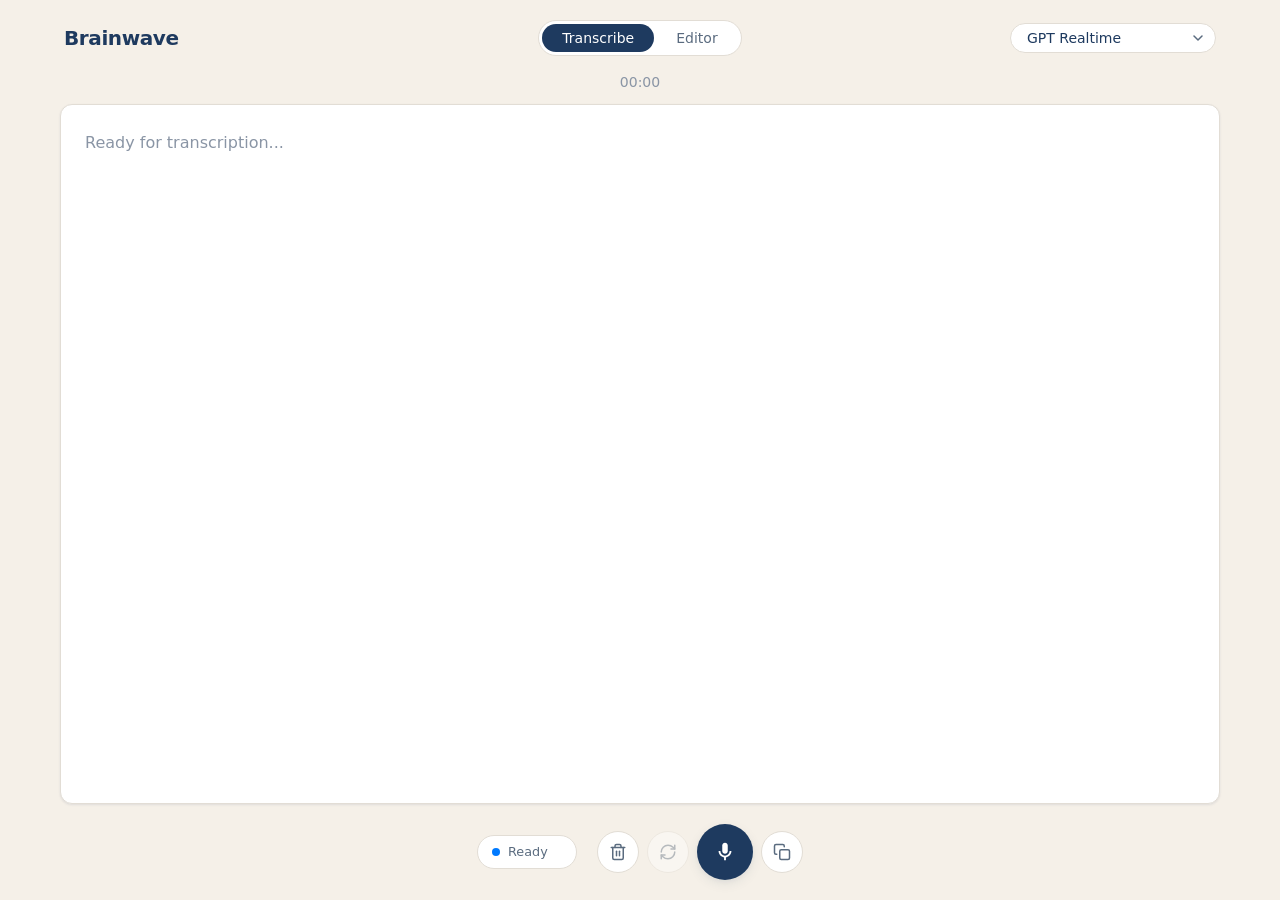
==== public/index.html @ f824a7fc "brainwave: add gpt-realtime-whisper, drop legacy WebSocket entrypoint After PR #2 introduced api/ind" ====
<!DOCTYPE html>
<html lang="en">
<head>
    <title>Brainwave</title>
    <meta charset="UTF-8">
    <meta name="viewport" content="width=device-width, initial-scale=1.0">
    <link rel="stylesheet" type="text/css" href="style.css">
</head>
<body>
    <div class="app">
        <!-- Top Bar -->
        <header class="top-bar">
            <div class="top-bar-left">
                <span class="logo">Brainwave</span>
            </div>
            <div class="top-bar-center">
                <div class="mode-toggle">
                    <button id="modeTranscribe" class="mode-btn active">Transcribe</button>
                    <button id="modeEditor" class="mode-btn">Editor</button>
                </div>
            </div>
            <div class="top-bar-right">
                <div class="model-selector">
                    <select id="modelSelect">
                        <option value="gpt-realtime" selected>GPT Realtime</option>
                        <option value="gpt-realtime-mini">GPT Realtime Mini</option>
                        <option value="gpt-realtime-whisper">GPT Realtime Whisper</option>
                    </select>
                </div>
            </div>
        </header>

        <!-- Timer (hidden by default, shown during recording) -->
        <div id="timer" class="timer">00:00</div>

        <!-- Main Content -->
        <main class="main-content">
            <!-- Transcribe Mode -->
            <div id="transcribeView" class="content-card view-active">
                <textarea id="transcript" class="transcript-area" placeholder="Ready for transcription..."></textarea>
            </div>

            <!-- Editor Mode -->
            <div id="editorView" class="content-card view-hidden">
                <div class="editor-toolbar">
                    <div class="toolbar-left">
                        <!-- Text Formatting -->
                        <button class="toolbar-btn" id="toolbarBold" title="Bold (**text**)">
                            <svg width="16" height="16" viewBox="0 0 24 24" fill="none" stroke="currentColor" stroke-width="2.5" stroke-linecap="round" stroke-linejoin="round">
                                <path d="M6 4h8a4 4 0 0 1 4 4 4 4 0 0 1-4 4H6z"></path>
                                <path d="M6 12h9a4 4 0 0 1 4 4 4 4 0 0 1-4 4H6z"></path>
                            </svg>
                        </button>
                        <button class="toolbar-btn" id="toolbarItalic" title="Italic (*text*)">
                            <svg width="16" height="16" viewBox="0 0 24 24" fill="none" stroke="currentColor" stroke-width="2.5" stroke-linecap="round" stroke-linejoin="round">
                                <line x1="19" y1="4" x2="10" y2="4"></line>
                                <line x1="14" y1="20" x2="5" y2="20"></line>
                                <line x1="15" y1="4" x2="9" y2="20"></line>
                            </svg>
                        </button>
                        <button class="toolbar-btn" id="toolbarStrikethrough" title="Strikethrough (~~text~~)">
                            <svg width="16" height="16" viewBox="0 0 24 24" fill="none" stroke="currentColor" stroke-width="2.5" stroke-linecap="round" stroke-linejoin="round">
                                <line x1="4" y1="12" x2="20" y2="12"></line>
                                <path d="M17.5 7.5C17 5.5 15 4 12 4c-3 0-5.5 1.5-5.5 4 0 1.5 1 2.5 2 3.5"></path>
                                <path d="M8.5 16.5C9 18.5 11 20 14 20c3 0 4.5-2 4.5-4 0-1.5-1-2.5-2-3.5"></path>
                            </svg>
                        </button>
                        <div class="toolbar-divider"></div>
                        <!-- Structure -->
                        <button class="toolbar-btn" id="toolbarH1" title="Heading 1 (# )">
                            <svg width="16" height="16" viewBox="0 0 24 24" fill="none" stroke="currentColor" stroke-width="2.5" stroke-linecap="round" stroke-linejoin="round">
                                <path d="M4 4v16"></path>
                                <path d="M14 4v16"></path>
                                <path d="M4 12h10"></path>
                                <path d="M18 8v12"></path>
                                <path d="M17 8h2"></path>
                            </svg>
                        </button>
                        <button class="toolbar-btn" id="toolbarH2" title="Heading 2 (## )">
                            <svg width="16" height="16" viewBox="0 0 24 24" fill="none" stroke="currentColor" stroke-width="2.5" stroke-linecap="round" stroke-linejoin="round">
                                <path d="M4 4v16"></path>
                                <path d="M14 4v16"></path>
                                <path d="M4 12h10"></path>
                                <path d="M17 12a2 2 0 1 1 4 0c0 1-1 2-4 4h4"></path>
                            </svg>
                        </button>
                        <button class="toolbar-btn" id="toolbarH3" title="Heading 3 (### )">
                            <svg width="16" height="16" viewBox="0 0 24 24" fill="none" stroke="currentColor" stroke-width="2.5" stroke-linecap="round" stroke-linejoin="round">
                                <path d="M4 4v16"></path>
                                <path d="M14 4v16"></path>
                                <path d="M4 12h10"></path>
                                <path d="M17 10a1.5 1.5 0 0 1 3 0c0 .8-.7 1.5-1.5 1.5"></path>
                                <path d="M18.5 13.5a1.5 1.5 0 0 1 0 3 1.5 1.5 0 0 1-1.5-1.5"></path>
                            </svg>
                        </button>
                        <button class="toolbar-btn" id="toolbarBlockquote" title="Blockquote (> )">
                            <svg width="16" height="16" viewBox="0 0 24 24" fill="none" stroke="currentColor" stroke-width="2.5" stroke-linecap="round" stroke-linejoin="round">
                                <path d="M3 6h18"></path>
                                <path d="M3 12h18"></path>
                                <path d="M3 18h18"></path>
                                <path d="M7 6v12" stroke-width="3"></path>
                            </svg>
                        </button>
                        <button class="toolbar-btn" id="toolbarUL" title="Unordered List (- )">
                            <svg width="16" height="16" viewBox="0 0 24 24" fill="none" stroke="currentColor" stroke-width="2.5" stroke-linecap="round" stroke-linejoin="round">
                                <line x1="8" y1="6" x2="21" y2="6"></line>
                                <line x1="8" y1="12" x2="21" y2="12"></line>
                                <line x1="8" y1="18" x2="21" y2="18"></line>
                                <line x1="3" y1="6" x2="3.01" y2="6"></line>
                                <line x1="3" y1="12" x2="3.01" y2="12"></line>
                                <line x1="3" y1="18" x2="3.01" y2="18"></line>
                            </svg>
                        </button>
                        <button class="toolbar-btn" id="toolbarOL" title="Ordered List (1. )">
                            <svg width="16" height="16" viewBox="0 0 24 24" fill="none" stroke="currentColor" stroke-width="2.5" stroke-linecap="round" stroke-linejoin="round">
                                <line x1="10" y1="6" x2="21" y2="6"></line>
                                <line x1="10" y1="12" x2="21" y2="12"></line>
                                <line x1="10" y1="18" x2="21" y2="18"></line>
                                <path d="M4 7V3l-1 1"></path>
                                <path d="M3 17.5a1.5 1.5 0 1 1 3 0c0 1.5-3 2-3 3.5h3"></path>
                                <path d="M3 10.5a1.5 1.5 0 1 1 3 0 1.5 1.5 0 0 1-3 0"></path>
                            </svg>
                        </button>
                        <button class="toolbar-btn" id="toolbarHR" title="Horizontal Rule (---)">
                            <svg width="16" height="16" viewBox="0 0 24 24" fill="none" stroke="currentColor" stroke-width="2.5" stroke-linecap="round" stroke-linejoin="round">
                                <line x1="2" y1="12" x2="22" y2="12"></line>
                            </svg>
                        </button>
                        <div class="toolbar-divider"></div>
                        <!-- Code -->
                        <button class="toolbar-btn" id="toolbarCode" title="Inline Code (`code`)">
                            <svg width="16" height="16" viewBox="0 0 24 24" fill="none" stroke="currentColor" stroke-width="2.5" stroke-linecap="round" stroke-linejoin="round">
                                <polyline points="16 18 22 12 16 6"></polyline>
                                <polyline points="8 6 2 12 8 18"></polyline>
                            </svg>
                        </button>
                        <button class="toolbar-btn" id="toolbarCodeBlock" title="Code Block (```)">
                            <svg width="16" height="16" viewBox="0 0 24 24" fill="none" stroke="currentColor" stroke-width="2.5" stroke-linecap="round" stroke-linejoin="round">
                                <rect x="3" y="3" width="18" height="18" rx="2" ry="2"></rect>
                                <polyline points="9 8 5 12 9 16"></polyline>
                                <polyline points="15 8 19 12 15 16"></polyline>
                            </svg>
                        </button>
                        <div class="toolbar-divider"></div>
                        <!-- Media -->
                        <button class="toolbar-btn" id="toolbarLink" title="Link ([text](url))">
                            <svg width="16" height="16" viewBox="0 0 24 24" fill="none" stroke="currentColor" stroke-width="2.5" stroke-linecap="round" stroke-linejoin="round">
                                <path d="M10 13a5 5 0 0 0 7.54.54l3-3a5 5 0 0 0-7.07-7.07l-1.72 1.71"></path>
                                <path d="M14 11a5 5 0 0 0-7.54-.54l-3 3a5 5 0 0 0 7.07 7.07l1.71-1.71"></path>
                            </svg>
                        </button>
                        <button class="toolbar-btn" id="toolbarImage" title="Image (![alt](url))">
                            <svg width="16" height="16" viewBox="0 0 24 24" fill="none" stroke="currentColor" stroke-width="2.5" stroke-linecap="round" stroke-linejoin="round">
                                <rect x="3" y="3" width="18" height="18" rx="2" ry="2"></rect>
                                <circle cx="8.5" cy="8.5" r="1.5"></circle>
                                <polyline points="21 15 16 10 5 21"></polyline>
                            </svg>
                        </button>
                        <div class="toolbar-divider"></div>
                        <!-- AI Tools -->
                        <button class="toolbar-btn" id="toolbarReadability" title="Readability">
                            <svg width="16" height="16" viewBox="0 0 24 24" fill="none" stroke="currentColor" stroke-width="2" stroke-linecap="round" stroke-linejoin="round">
                                <path d="M2 3h6a4 4 0 0 1 4 4v14a3 3 0 0 0-3-3H2z"></path>
                                <path d="M22 3h-6a4 4 0 0 0-4 4v14a3 3 0 0 1 3-3h7z"></path>
                            </svg>
                            <span class="toolbar-label">Readability</span>
                        </button>
                        <button class="toolbar-btn" id="toolbarCorrectness" title="Correctness">
                            <svg width="16" height="16" viewBox="0 0 24 24" fill="none" stroke="currentColor" stroke-width="2" stroke-linecap="round" stroke-linejoin="round">
                                <path d="M22 11.08V12a10 10 0 1 1-5.93-9.14"></path>
                                <polyline points="22 4 12 14.01 9 11.01"></polyline>
                            </svg>
                            <span class="toolbar-label">Correctness</span>
                        </button>
                    </div>
                </div>
                <div class="editor-split">
                    <textarea id="editorTextarea" class="editor-textarea" placeholder="Start typing or transcribe to add text..."></textarea>
                    <div class="editor-divider"></div>
                    <div id="editorPreview" class="editor-preview">
                        <p class="preview-placeholder">Preview will appear here...</p>
                    </div>
                </div>
            </div>
        </main>

        <!-- Enhanced transcript (hidden, used for readability/correctness output) -->
        <textarea id="enhancedTranscript" class="sr-only"></textarea>

        <!-- Bottom Controls -->
        <footer class="bottom-controls">
            <div class="controls-row">
                <div id="connectionStatus" class="status-pill">
                    <span class="status-dot"></span>
                    <span class="status-text">Ready</span>
                </div>
                <div class="action-buttons">
                    <button id="clearButton" class="control-btn" title="Clear">
                        <svg width="18" height="18" viewBox="0 0 24 24" fill="none" stroke="currentColor" stroke-width="2" stroke-linecap="round" stroke-linejoin="round">
                            <polyline points="3 6 5 6 21 6"></polyline>
                            <path d="M19 6v14a2 2 0 0 1-2 2H7a2 2 0 0 1-2-2V6m3 0V4a2 2 0 0 1 2-2h4a2 2 0 0 1 2 2v2"></path>
                            <line x1="10" y1="11" x2="10" y2="17"></line>
                            <line x1="14" y1="11" x2="14" y2="17"></line>
                        </svg>
                    </button>
                    <button id="replayButton" class="control-btn" disabled title="Replay">
                        <svg width="18" height="18" viewBox="0 0 24 24" fill="none" stroke="currentColor" stroke-width="2" stroke-linecap="round" stroke-linejoin="round">
                            <path d="M3 12a9 9 0 0 1 9-9 9.75 9.75 0 0 1 6.74 2.74L21 8"></path>
                            <path d="M21 3v5h-5"></path>
                            <path d="M21 12a9 9 0 0 1-9 9 9.75 9.75 0 0 1-6.74-2.74L3 16"></path>
                            <path d="M3 21v-5h5"></path>
                        </svg>
                    </button>
                    <button id="recordButton" class="record-btn" title="Record">
                        <svg width="22" height="22" viewBox="0 0 24 24" fill="currentColor">
                            <path d="M12 14c1.66 0 3-1.34 3-3V5c0-1.66-1.34-3-3-3S9 3.34 9 5v6c0 1.66 1.34 3 3 3z"></path>
                            <path d="M17 11c0 2.76-2.24 5-5 5s-5-2.24-5-5H5c0 3.53 2.61 6.43 6 6.92V21h2v-3.08c3.39-.49 6-3.39 6-6.92h-2z"></path>
                        </svg>
                    </button>
                    <button id="copyButton" class="control-btn" title="Copy">
                        <svg width="18" height="18" viewBox="0 0 24 24" fill="none" stroke="currentColor" stroke-width="2" stroke-linecap="round" stroke-linejoin="round">
                            <rect x="9" y="9" width="13" height="13" rx="2" ry="2"></rect>
                            <path d="M5 15H4a2 2 0 0 1-2-2V4a2 2 0 0 1 2-2h9a2 2 0 0 1 2 2v1"></path>
                        </svg>
                    </button>
                </div>
            </div>
        </footer>
    </div>

    <!-- Hidden elements for backward compatibility -->
    <button id="themeToggle" class="sr-only"></button>
    <button id="readabilityButton" class="sr-only"></button>
    <button id="correctnessButton" class="sr-only"></button>
    <button id="copyEnhancedButton" class="sr-only"></button>

    <script>
        console.log('Brainwave (WebRTC mode) loading...');
        window.addEventListener('error', function(e) {
            if (e.target.tagName === 'SCRIPT') {
                console.error('Failed to load script:', e.target.src);
            }
        }, true);
    </script>
    <script src="main.js"></script>
</body>
</html>
---- public/style.css ----
/* ============================================================
   Brainwave — VoiceFlow Design System
   ============================================================ */

:root {
    --bg: #f5f0e8;
    --card-bg: #ffffff;
    --navy: #1e3a5f;
    --navy-light: #2a4d72;
    --navy-hover: #15304f;
    --text-primary: #1e3a5f;
    --text-secondary: #5a6b7f;
    --text-muted: #8a95a5;
    --border: #e2ddd5;
    --border-light: #ebe6de;
    --shadow: 0 1px 3px rgba(30, 58, 95, 0.06), 0 1px 2px rgba(30, 58, 95, 0.04);
    --shadow-md: 0 4px 12px rgba(30, 58, 95, 0.08), 0 2px 4px rgba(30, 58, 95, 0.04);
    --radius: 12px;
    --radius-sm: 8px;
    --radius-pill: 100px;
    --font: system-ui, -apple-system, 'Segoe UI', Roboto, sans-serif;
    --transition: 0.2s ease;

    /* Status colors */
    --green: #34C759;
    --orange: #FF9500;
    --red: #FF3B30;
    --blue: #007AFF;
}

* {
    margin: 0;
    padding: 0;
    box-sizing: border-box;
}

html, body {
    height: 100%;
    overflow: hidden;
}

body {
    font-family: var(--font);
    background: var(--bg);
    color: var(--text-primary);
    line-height: 1.5;
    -webkit-font-smoothing: antialiased;
    -moz-osx-font-smoothing: grayscale;
}

/* Visually hidden but accessible */
.sr-only {
    position: absolute;
    width: 1px;
    height: 1px;
    padding: 0;
    margin: -1px;
    overflow: hidden;
    clip: rect(0, 0, 0, 0);
    white-space: nowrap;
    border: 0;
}

/* ============================================================
   App Layout
   ============================================================ */

.app {
    display: flex;
    flex-direction: column;
    height: 100vh;
    max-width: 1200px;
    margin: 0 auto;
    padding: 16px 20px;
    gap: 12px;
}

/* ============================================================
   Top Bar
   ============================================================ */

.top-bar {
    display: flex;
    align-items: center;
    justify-content: space-between;
    padding: 0 4px;
    flex-shrink: 0;
    min-height: 44px;
}

.top-bar-left {
    flex: 1;
}

.top-bar-center {
    flex: 0 0 auto;
}

.top-bar-right {
    flex: 1;
    display: flex;
    justify-content: flex-end;
}

.logo {
    font-size: 1.25rem;
    font-weight: 700;
    color: var(--navy);
    letter-spacing: -0.02em;
}

/* Mode Toggle (pill) */
.mode-toggle {
    display: flex;
    background: var(--card-bg);
    border: 1px solid var(--border);
    border-radius: var(--radius-pill);
    padding: 3px;
    gap: 2px;
}

.mode-btn {
    padding: 6px 20px;
    border: none;
    border-radius: var(--radius-pill);
    background: transparent;
    color: var(--text-secondary);
    font-size: 0.875rem;
    font-weight: 500;
    cursor: pointer;
    transition: all var(--transition);
    font-family: var(--font);
}

.mode-btn.active {
    background: var(--navy);
    color: #fff;
}

.mode-btn:hover:not(.active) {
    color: var(--text-primary);
    background: var(--border-light);
}

/* Model Selector */
.model-selector {
    position: relative;
}

.model-selector select {
    appearance: none;
    -webkit-appearance: none;
    background: var(--card-bg);
    border: 1px solid var(--border);
    border-radius: var(--radius-pill);
    padding: 6px 32px 6px 16px;
    font-size: 0.875rem;
    font-weight: 500;
    color: var(--text-primary);
    cursor: pointer;
    font-family: var(--font);
    background-image: url("data:image/svg+xml,%3Csvg width='10' height='6' viewBox='0 0 10 6' fill='none' xmlns='http://www.w3.org/2000/svg'%3E%3Cpath d='M1 1L5 5L9 1' stroke='%235a6b7f' stroke-width='1.5' stroke-linecap='round' stroke-linejoin='round'/%3E%3C/svg%3E");
    background-repeat: no-repeat;
    background-position: right 12px center;
    transition: border-color var(--transition);
}

.model-selector select:hover {
    border-color: var(--navy);
}

.model-selector select:focus {
    outline: none;
    border-color: var(--navy);
    box-shadow: 0 0 0 2px rgba(30, 58, 95, 0.15);
}

/* ============================================================
   Timer
   ============================================================ */

.timer {
    text-align: center;
    font-size: 0.875rem;
    font-weight: 500;
    color: var(--text-muted);
    flex-shrink: 0;
    height: 20px;
    line-height: 20px;
    font-variant-numeric: tabular-nums;
}

.timer.active {
    color: var(--red);
    font-weight: 600;
}

/* ============================================================
   Main Content
   ============================================================ */

.main-content {
    flex: 1;
    min-height: 0;
    display: flex;
}

.content-card {
    flex: 1;
    background: var(--card-bg);
    border: 1px solid var(--border);
    border-radius: var(--radius);
    box-shadow: var(--shadow);
    overflow: hidden;
    display: flex;
    flex-direction: column;
}

.view-active {
    display: flex;
}

.view-hidden {
    display: none !important;
}

/* ============================================================
   Transcribe Mode
   ============================================================ */

.transcript-area {
    flex: 1;
    width: 100%;
    border: none;
    outline: none;
    resize: none;
    padding: 24px;
    font-size: 1rem;
    line-height: 1.7;
    color: var(--text-primary);
    background: transparent;
    font-family: var(--font);
}

.transcript-area::placeholder {
    color: var(--text-muted);
}

/* ============================================================
   Editor Mode
   ============================================================ */

.editor-toolbar {
    display: flex;
    align-items: center;
    justify-content: space-between;
    padding: 8px 12px;
    border-bottom: 1px solid var(--border-light);
    flex-shrink: 0;
    overflow-x: auto;
    overflow-y: hidden;
    -webkit-overflow-scrolling: touch;
    scrollbar-width: thin;
    scrollbar-color: var(--border) transparent;
}

.editor-toolbar::-webkit-scrollbar {
    height: 4px;
}

.editor-toolbar::-webkit-scrollbar-track {
    background: transparent;
}

.editor-toolbar::-webkit-scrollbar-thumb {
    background: var(--border);
    border-radius: 2px;
}

.toolbar-left {
    display: flex;
    align-items: center;
    gap: 2px;
    flex-shrink: 0;
}

.toolbar-btn {
    display: inline-flex;
    align-items: center;
    gap: 4px;
    padding: 6px 8px;
    border: none;
    border-radius: var(--radius-sm);
    background: transparent;
    color: var(--text-secondary);
    cursor: pointer;
    transition: all var(--transition);
    font-family: var(--font);
    font-size: 0.8rem;
    font-weight: 500;
    flex-shrink: 0;
    white-space: nowrap;
}

.toolbar-btn:hover {
    background: var(--border-light);
    color: var(--text-primary);
}

.toolbar-btn:active {
    background: var(--border);
}

.toolbar-label {
    margin-left: 2px;
}

.toolbar-divider {
    width: 1px;
    height: 20px;
    background: var(--border);
    margin: 0 6px;
    flex-shrink: 0;
}

.editor-split {
    flex: 1;
    display: flex;
    min-height: 0;
}

.editor-textarea {
    flex: 1;
    border: none;
    outline: none;
    resize: none;
    padding: 20px;
    font-size: 0.95rem;
    line-height: 1.7;
    color: var(--text-primary);
    background: transparent;
    font-family: 'SF Mono', 'Fira Code', 'Cascadia Code', monospace;
}

.editor-textarea::placeholder {
    color: var(--text-muted);
    font-family: var(--font);
}

.editor-divider {
    width: 1px;
    background: var(--border-light);
    flex-shrink: 0;
}

.editor-preview {
    flex: 1;
    padding: 20px;
    overflow-y: auto;
    font-size: 0.95rem;
    line-height: 1.7;
    color: var(--text-primary);
}

.preview-placeholder {
    color: var(--text-muted);
    font-style: italic;
}

/* Editor preview typography */
.editor-preview h1 {
    font-size: 1.5rem;
    font-weight: 700;
    margin: 0 0 12px 0;
    color: var(--navy);
}

.editor-preview h2 {
    font-size: 1.25rem;
    font-weight: 600;
    margin: 16px 0 8px 0;
    color: var(--navy);
}

.editor-preview h3 {
    font-size: 1.1rem;
    font-weight: 600;
    margin: 12px 0 6px 0;
    color: var(--navy);
}

.editor-preview p {
    margin: 0 0 12px 0;
}

.editor-preview strong {
    font-weight: 600;
    color: var(--navy);
}

.editor-preview em {
    font-style: italic;
}

.editor-preview ul, .editor-preview ol {
    margin: 0 0 12px 0;
    padding-left: 24px;
}

.editor-preview li {
    margin-bottom: 4px;
}

.editor-preview code {
    background: var(--border-light);
    padding: 2px 6px;
    border-radius: 4px;
    font-family: 'SF Mono', 'Fira Code', monospace;
    font-size: 0.9em;
}

.editor-preview blockquote {
    border-left: 3px solid var(--navy);
    margin: 0 0 12px 0;
    padding: 4px 16px;
    color: var(--text-secondary);
}

.editor-preview del {
    text-decoration: line-through;
    color: var(--text-muted);
}

.editor-preview pre {
    background: #1e293b;
    color: #e2e8f0;
    padding: 16px;
    border-radius: var(--radius-sm);
    overflow-x: auto;
    margin: 0 0 12px 0;
    font-family: 'SF Mono', 'Fira Code', 'Cascadia Code', monospace;
    font-size: 0.85em;
    line-height: 1.6;
}

.editor-preview pre code {
    background: none;
    padding: 0;
    border-radius: 0;
    font-size: inherit;
    color: inherit;
}

.editor-preview hr {
    border: none;
    border-top: 2px solid var(--border);
    margin: 16px 0;
}

.editor-preview a {
    color: var(--blue);
    text-decoration: underline;
    text-underline-offset: 2px;
}

.editor-preview a:hover {
    color: var(--navy);
}

.editor-preview img {
    max-width: 100%;
    height: auto;
    border-radius: var(--radius-sm);
    margin: 8px 0;
}

/* ============================================================
   Bottom Controls
   ============================================================ */

.bottom-controls {
    flex-shrink: 0;
    padding: 8px 0 4px 0;
}

.controls-row {
    display: flex;
    align-items: center;
    justify-content: center;
    gap: 20px;
}

/* Status Pill */
.status-pill {
    display: flex;
    align-items: center;
    gap: 8px;
    padding: 6px 14px;
    background: var(--card-bg);
    border: 1px solid var(--border);
    border-radius: var(--radius-pill);
    font-size: 0.8rem;
    font-weight: 500;
    color: var(--text-secondary);
    min-width: 100px;
}

.status-dot {
    width: 8px;
    height: 8px;
    border-radius: 50%;
    background: var(--blue);
    flex-shrink: 0;
    transition: background-color var(--transition);
}

.status-pill.connected .status-dot {
    background: var(--green);
}

.status-pill.connecting .status-dot {
    background: var(--orange);
    animation: pulse-dot 1.5s infinite;
}

.status-pill.recording .status-dot {
    background: var(--red);
    animation: pulse-dot 1.5s infinite;
}

.status-pill.idle .status-dot {
    background: var(--blue);
}

/* Action Buttons */
.action-buttons {
    display: flex;
    align-items: center;
    gap: 8px;
}

.control-btn {
    width: 42px;
    height: 42px;
    border: 1px solid var(--border);
    border-radius: 50%;
    background: var(--card-bg);
    color: var(--text-secondary);
    cursor: pointer;
    display: inline-flex;
    align-items: center;
    justify-content: center;
    transition: all var(--transition);
}

.control-btn:hover {
    border-color: var(--navy);
    color: var(--navy);
    background: var(--card-bg);
    box-shadow: var(--shadow);
}

.control-btn:active {
    transform: scale(0.95);
}

.control-btn:disabled {
    opacity: 0.4;
    cursor: not-allowed;
}

.control-btn:disabled:hover {
    border-color: var(--border);
    color: var(--text-secondary);
    box-shadow: none;
}

/* Record Button (primary) */
.record-btn {
    width: 56px;
    height: 56px;
    border: none;
    border-radius: 50%;
    background: var(--navy);
    color: #fff;
    cursor: pointer;
    display: inline-flex;
    align-items: center;
    justify-content: center;
    transition: all var(--transition);
    box-shadow: var(--shadow-md);
}

.record-btn:hover {
    background: var(--navy-hover);
    transform: scale(1.05);
}

.record-btn:active {
    transform: scale(0.95);
}

.record-btn.recording {
    background: var(--red);
    animation: pulse-record 2s infinite;
}

/* ============================================================
   Animations
   ============================================================ */

@keyframes pulse-dot {
    0%, 100% { opacity: 1; }
    50% { opacity: 0.4; }
}

@keyframes pulse-record {
    0% { transform: scale(1); box-shadow: 0 0 0 0 rgba(255, 59, 48, 0.4); }
    50% { transform: scale(1.03); box-shadow: 0 0 0 8px rgba(255, 59, 48, 0); }
    100% { transform: scale(1); box-shadow: 0 0 0 0 rgba(255, 59, 48, 0); }
}

@keyframes spin {
    from { transform: rotate(0deg); }
    to { transform: rotate(360deg); }
}

/* ============================================================
   Responsive
   ============================================================ */

@media (max-width: 768px) {
    .app {
        padding: 12px 12px;
        gap: 8px;
    }

    .top-bar {
        flex-wrap: wrap;
        gap: 8px;
    }

    .top-bar-left {
        order: 1;
        flex: 0 0 auto;
    }

    .top-bar-right {
        order: 2;
        flex: 0 0 auto;
    }

    .top-bar-center {
        order: 3;
        flex: 1 0 100%;
        display: flex;
        justify-content: center;
    }

    .mode-btn {
        padding: 6px 16px;
        font-size: 0.8rem;
    }

    /* Editor: stack vertically on mobile */
    .editor-split {
        flex-direction: column;
    }

    .editor-divider {
        width: 100%;
        height: 1px;
    }

    .editor-textarea,
    .editor-preview {
        min-height: 30vh;
    }

    .toolbar-label {
        display: none;
    }

    .controls-row {
        gap: 12px;
    }

    .status-pill {
        min-width: auto;
        padding: 6px 10px;
        font-size: 0.75rem;
    }

    .control-btn {
        width: 38px;
        height: 38px;
    }

    .record-btn {
        width: 50px;
        height: 50px;
    }
}

@media (max-width: 480px) {
    .logo {
        font-size: 1.1rem;
    }

    .model-selector select {
        font-size: 0.8rem;
        padding: 5px 28px 5px 12px;
    }

    .transcript-area {
        padding: 16px;
        font-size: 0.95rem;
    }

    .editor-textarea,
    .editor-preview {
        padding: 14px;
        font-size: 0.9rem;
    }

    .status-text {
        display: none;
    }

    .status-pill {
        min-width: auto;
        padding: 6px 8px;
    }
}

/* ============================================================
   Copy feedback toast
   ============================================================ */

.copy-toast {
    position: fixed;
    bottom: 80px;
    left: 50%;
    transform: translateX(-50%) translateY(10px);
    background: var(--navy);
    color: #fff;
    padding: 8px 20px;
    border-radius: var(--radius-pill);
    font-size: 0.85rem;
    font-weight: 500;
    opacity: 0;
    transition: all 0.3s ease;
    pointer-events: none;
    z-index: 100;
}

.copy-toast.show {
    opacity: 1;
    transform: translateX(-50%) translateY(0);
}
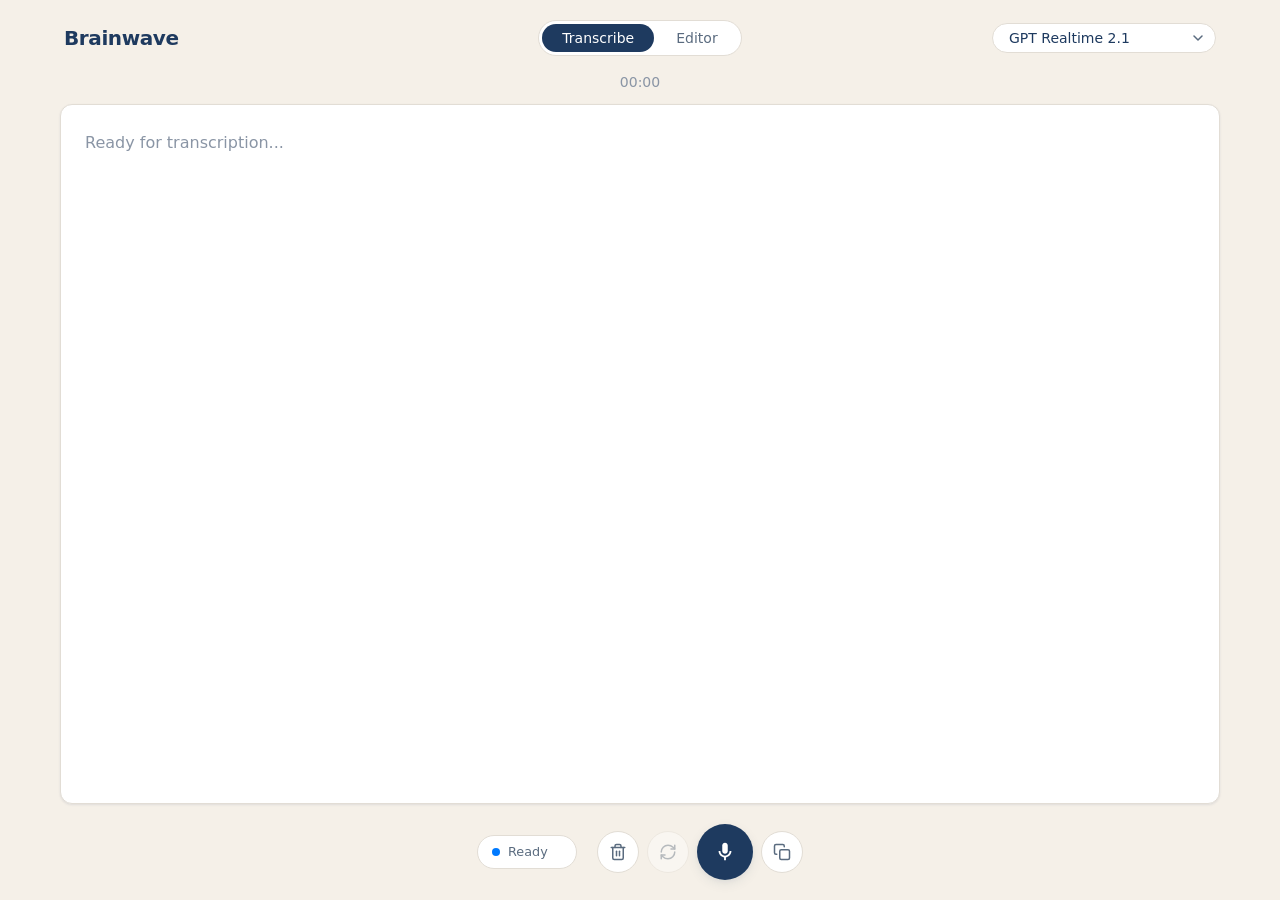
==== commit 2d9db1d0: "models: migrate to GPT-Realtime 2.x, add Editor read-aloud (JRF-358, JRF-359) OpenAI deprecated gpt-" ====
--- a/public/index.html
+++ b/public/index.html
@@ -22,9 +22,15 @@
             <div class="top-bar-right">
                 <div class="model-selector">
                     <select id="modelSelect">
-                        <option value="gpt-realtime" selected>GPT Realtime</option>
-                        <option value="gpt-realtime-mini">GPT Realtime Mini</option>
-                        <option value="gpt-realtime-whisper">GPT Realtime Whisper</option>
+                        <optgroup label="Transcribe &amp; clean up">
+                            <option value="gpt-realtime-2.1" selected>GPT Realtime 2.1</option>
+                            <option value="gpt-realtime-2.1-mini">GPT Realtime 2.1 Mini</option>
+                            <option value="gpt-realtime-1.5">GPT Realtime 1.5</option>
+                        </optgroup>
+                        <optgroup label="Verbatim speech-to-text">
+                            <option value="gpt-live-transcribe">GPT Live Transcribe</option>
+                            <option value="gpt-realtime-whisper">GPT Realtime Whisper</option>
+                        </optgroup>
                     </select>
                 </div>
             </div>
@@ -172,6 +178,33 @@
                             </svg>
                             <span class="toolbar-label">Correctness</span>
                         </button>
+                        <button class="toolbar-btn" id="toolbarReadAloud" title="Read aloud (AI-generated voice)">
+                            <svg class="icon-play" width="16" height="16" viewBox="0 0 24 24" fill="none" stroke="currentColor" stroke-width="2" stroke-linecap="round" stroke-linejoin="round">
+                                <polygon points="11 5 6 9 2 9 2 15 6 15 11 19 11 5"></polygon>
+                                <path d="M15.54 8.46a5 5 0 0 1 0 7.07"></path>
+                                <path d="M19.07 4.93a10 10 0 0 1 0 14.14"></path>
+                            </svg>
+                            <svg class="icon-stop" width="16" height="16" viewBox="0 0 24 24" fill="none" stroke="currentColor" stroke-width="2" stroke-linecap="round" stroke-linejoin="round">
+                                <rect x="6" y="6" width="12" height="12" rx="2"></rect>
+                            </svg>
+                            <span class="toolbar-label" id="readAloudLabel">Read aloud</span>
+                        </button>
+                        <select id="voiceSelect" class="toolbar-select" title="Voice (AI-generated)" aria-label="Read-aloud voice">
+                            <option value="marin" selected>Marin</option>
+                            <option value="cedar">Cedar</option>
+                            <option value="alloy">Alloy</option>
+                            <option value="ash">Ash</option>
+                            <option value="ballad">Ballad</option>
+                            <option value="coral">Coral</option>
+                            <option value="echo">Echo</option>
+                            <option value="fable">Fable</option>
+                            <option value="nova">Nova</option>
+                            <option value="onyx">Onyx</option>
+                            <option value="sage">Sage</option>
+                            <option value="shimmer">Shimmer</option>
+                            <option value="verse">Verse</option>
+                        </select>
+                        <span class="tts-badge" id="ttsBadge" hidden>AI voice</span>
                     </div>
                 </div>
                 <div class="editor-split">
--- a/public/style.css
+++ b/public/style.css
@@ -323,6 +323,77 @@
     flex-shrink: 0;
 }
 
+/* Read aloud (text-to-speech) */
+.toolbar-btn.active {
+    background: var(--navy);
+    color: #fff;
+}
+
+.toolbar-btn.active:hover {
+    background: var(--navy-hover);
+    color: #fff;
+}
+
+/* The button swaps between a speaker and a stop square. */
+.toolbar-btn .icon-stop,
+.toolbar-btn.active .icon-play {
+    display: none;
+}
+
+.toolbar-btn.active .icon-stop {
+    display: inline-block;
+}
+
+.toolbar-select {
+    appearance: none;
+    -webkit-appearance: none;
+    background: transparent;
+    border: 1px solid var(--border);
+    border-radius: var(--radius-sm);
+    padding: 5px 24px 5px 8px;
+    margin-left: 4px;
+    font-size: 0.8rem;
+    font-weight: 500;
+    font-family: var(--font);
+    color: var(--text-secondary);
+    cursor: pointer;
+    flex-shrink: 0;
+    background-image: url("data:image/svg+xml,%3Csvg width='10' height='6' viewBox='0 0 10 6' fill='none' xmlns='http://www.w3.org/2000/svg'%3E%3Cpath d='M1 1L5 5L9 1' stroke='%235a6b7f' stroke-width='1.5' stroke-linecap='round' stroke-linejoin='round'/%3E%3C/svg%3E");
+    background-repeat: no-repeat;
+    background-position: right 8px center;
+    transition: border-color var(--transition);
+}
+
+.toolbar-select:hover {
+    border-color: var(--navy);
+    color: var(--text-primary);
+}
+
+.toolbar-select:focus {
+    outline: none;
+    border-color: var(--navy);
+    box-shadow: 0 0 0 2px rgba(30, 58, 95, 0.15);
+}
+
+/* Usage-policy disclosure: viewers must know the voice is synthetic. */
+.tts-badge {
+    margin-left: 6px;
+    padding: 3px 8px;
+    border-radius: var(--radius-pill);
+    background: var(--border-light);
+    color: var(--text-muted);
+    font-size: 0.7rem;
+    font-weight: 600;
+    letter-spacing: 0.02em;
+    text-transform: uppercase;
+    white-space: nowrap;
+    flex-shrink: 0;
+}
+
+.tts-badge[hidden] {
+    display: none;
+}
+
 .editor-split {
     flex: 1;
     display: flex;
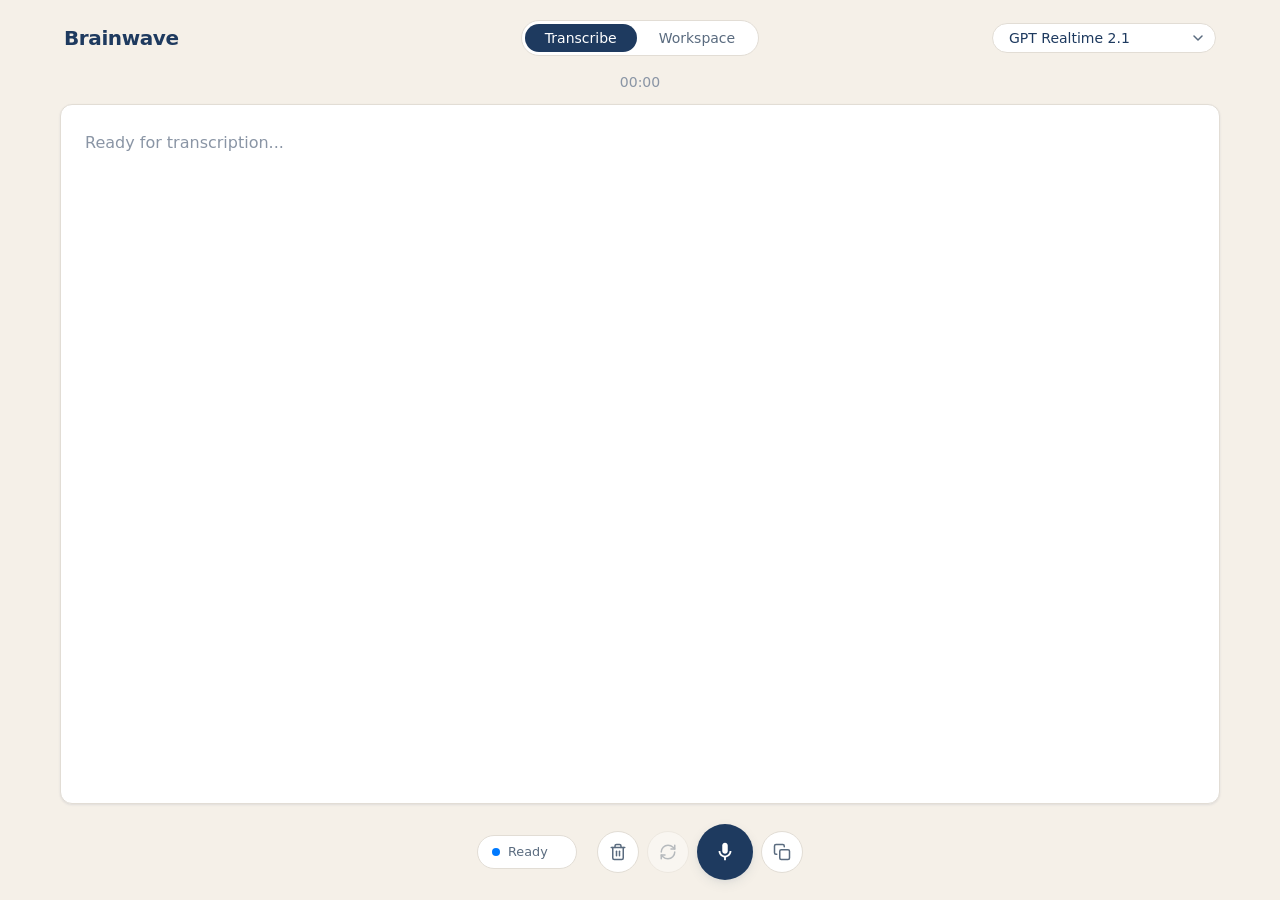
==== commit bb8cc67b: "workspace: rename Editor mode, add one-click clipboard paste The mode is no longer just an editor — " ====
--- a/public/index.html
+++ b/public/index.html
@@ -16,7 +16,7 @@
             <div class="top-bar-center">
                 <div class="mode-toggle">
                     <button id="modeTranscribe" class="mode-btn active">Transcribe</button>
-                    <button id="modeEditor" class="mode-btn">Editor</button>
+                    <button id="modeEditor" class="mode-btn">Workspace</button>
                 </div>
             </div>
             <div class="top-bar-right">
@@ -24,11 +24,8 @@
                     <select id="modelSelect">
                         <optgroup label="Transcribe &amp; clean up">
                             <option value="gpt-realtime-2.1" selected>GPT Realtime 2.1</option>
-                            <option value="gpt-realtime-2.1-mini">GPT Realtime 2.1 Mini</option>
-                            <option value="gpt-realtime-1.5">GPT Realtime 1.5</option>
                         </optgroup>
                         <optgroup label="Verbatim speech-to-text">
-                            <option value="gpt-live-transcribe">GPT Live Transcribe</option>
                             <option value="gpt-realtime-whisper">GPT Realtime Whisper</option>
                         </optgroup>
                     </select>
@@ -46,7 +43,7 @@
                 <textarea id="transcript" class="transcript-area" placeholder="Ready for transcription..."></textarea>
             </div>
 
-            <!-- Editor Mode -->
+            <!-- Workspace Mode -->
             <div id="editorView" class="content-card view-hidden">
                 <div class="editor-toolbar">
                     <div class="toolbar-left">
@@ -205,10 +202,19 @@
                             <option value="verse">Verse</option>
                         </select>
                         <span class="tts-badge" id="ttsBadge" hidden>AI voice</span>
+                        <button class="toolbar-btn" id="toolbarPasteClipboard" title="Paste clipboard into workspace">
+                            <svg width="16" height="16" viewBox="0 0 24 24" fill="none" stroke="currentColor" stroke-width="2" stroke-linecap="round" stroke-linejoin="round">
+                                <path d="M16 4h2a2 2 0 0 1 2 2v14a2 2 0 0 1-2 2H6a2 2 0 0 1-2-2V6a2 2 0 0 1 2-2h2"></path>
+                                <rect x="8" y="2" width="8" height="4" rx="1" ry="1"></rect>
+                                <path d="M12 11v6"></path>
+                                <path d="M9 14l3 3 3-3"></path>
+                            </svg>
+                            <span class="toolbar-label">Paste in</span>
+                        </button>
                     </div>
                 </div>
                 <div class="editor-split">
-                    <textarea id="editorTextarea" class="editor-textarea" placeholder="Start typing or transcribe to add text..."></textarea>
+                    <textarea id="editorTextarea" class="editor-textarea" placeholder="Start typing, transcribe, or paste to add text..."></textarea>
                     <div class="editor-divider"></div>
                     <div id="editorPreview" class="editor-preview">
                         <p class="preview-placeholder">Preview will appear here...</p>
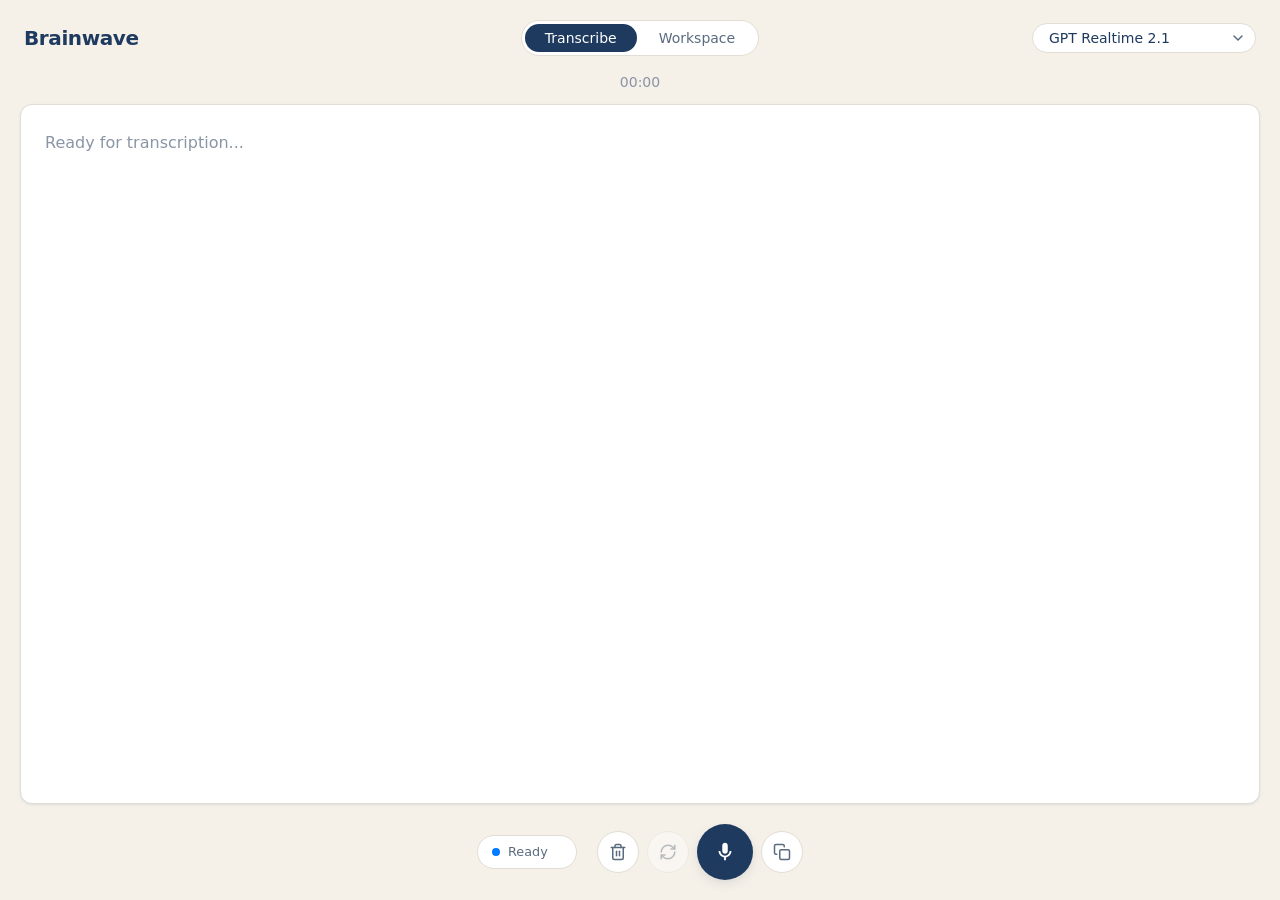
==== commit e678d441: "workspace: widen the app, kill pane horizontal scrollbars, icon-only Paste Feedback on the live thre" ====
--- a/public/index.html
+++ b/public/index.html
@@ -174,6 +174,14 @@
                                 <polyline points="22 4 12 14.01 9 11.01"></polyline>
                             </svg>
                             <span class="toolbar-label">Correctness</span>
+                        </button>
+                        <button class="toolbar-btn" id="toolbarBrainstorm" title="Brainstorm — discuss this document with an agent">
+                            <svg width="16" height="16" viewBox="0 0 24 24" fill="none" stroke="currentColor" stroke-width="2" stroke-linecap="round" stroke-linejoin="round">
+                                <path d="M21 15a2 2 0 0 1-2 2H7l-4 4V5a2 2 0 0 1 2-2h14a2 2 0 0 1 2 2z"></path>
+                                <line x1="9" y1="9" x2="15" y2="9"></line>
+                                <line x1="9" y1="13" x2="13" y2="13"></line>
+                            </svg>
+                            <span class="toolbar-label">Brainstorm</span>
                         </button>
                         <button class="toolbar-btn" id="toolbarReadAloud" title="Read aloud (AI-generated voice)">
                             <svg class="icon-play" width="16" height="16" viewBox="0 0 24 24" fill="none" stroke="currentColor" stroke-width="2" stroke-linecap="round" stroke-linejoin="round">
@@ -209,7 +217,6 @@
                                 <path d="M12 11v6"></path>
                                 <path d="M9 14l3 3 3-3"></path>
                             </svg>
-                            <span class="toolbar-label">Paste in</span>
                         </button>
                     </div>
                 </div>
@@ -219,6 +226,40 @@
                     <div id="editorPreview" class="editor-preview">
                         <p class="preview-placeholder">Preview will appear here...</p>
                     </div>
+                    <!-- Brainstorm pane: docks as a third column; doc and preview shift left -->
+                    <aside id="chatPanel" class="chat-panel" hidden>
+                        <div class="chat-header">
+                            <span id="chatTitle" class="chat-title">Brainstorm</span>
+                            <span class="tts-badge" id="chatTtsBadge" hidden>AI voice</span>
+                            <button class="toolbar-btn chat-close" id="chatClose" title="Close conversation (Esc)">
+                                <svg width="16" height="16" viewBox="0 0 24 24" fill="none" stroke="currentColor" stroke-width="2" stroke-linecap="round" stroke-linejoin="round">
+                                    <line x1="18" y1="6" x2="6" y2="18"></line>
+                                    <line x1="6" y1="6" x2="18" y2="18"></line>
+                                </svg>
+                            </button>
+                        </div>
+                        <div id="chatMessages" class="chat-messages"></div>
+                        <div id="chatApplyBar" class="chat-apply-bar" hidden>
+                            <button class="chat-apply-btn" id="chatAppend" title="Append the latest reply to the workspace">Append to doc</button>
+                            <button class="chat-apply-btn" id="chatReplace" title="Replace the workspace with the latest reply">Replace doc</button>
+                            <button class="chat-apply-btn chat-undo" id="chatUndo" title="Undo the last apply" hidden>Undo</button>
+                        </div>
+                        <div class="chat-composer">
+                            <button class="toolbar-btn chat-mic" id="chatMic" title="Speak a reply">
+                                <svg width="16" height="16" viewBox="0 0 24 24" fill="currentColor">
+                                    <path d="M12 14c1.66 0 3-1.34 3-3V5c0-1.66-1.34-3-3-3S9 3.34 9 5v6c0 1.66 1.34 3 3 3z"></path>
+                                    <path d="M17 11c0 2.76-2.24 5-5 5s-5-2.24-5-5H5c0 3.53 2.61 6.43 6 6.92V21h2v-3.08c3.39-.49 6-3.39 6-6.92h-2z"></path>
+                                </svg>
+                            </button>
+                            <textarea id="chatInput" class="chat-input" rows="2" placeholder="Ask or brainstorm about the doc... (Enter to send, Shift+Enter for a new line)"></textarea>
+                            <button class="toolbar-btn chat-send" id="chatSend" title="Send">
+                                <svg width="16" height="16" viewBox="0 0 24 24" fill="none" stroke="currentColor" stroke-width="2" stroke-linecap="round" stroke-linejoin="round">
+                                    <line x1="22" y1="2" x2="11" y2="13"></line>
+                                    <polygon points="22 2 15 22 11 13 2 9 22 2"></polygon>
+                                </svg>
+                            </button>
+                        </div>
+                    </aside>
                 </div>
             </div>
         </main>
--- a/public/style.css
+++ b/public/style.css
@@ -69,7 +69,7 @@
     display: flex;
     flex-direction: column;
     height: 100vh;
-    max-width: 1200px;
+    max-width: 1680px;
     margin: 0 auto;
     padding: 16px 20px;
     gap: 12px;
@@ -394,6 +394,204 @@
     display: none;
 }
 
+/* ============================================================
+   Workspace conversation panel
+   ============================================================ */
+
+/* The Brainstorm pane docks as a third column: the document and its preview
+   compress to the left and the conversation gets a solid, fixed-ish width of
+   its own instead of floating over the preview. */
+.chat-panel {
+    flex: 0 0 clamp(340px, 36%, 560px);
+    display: flex;
+    flex-direction: column;
+    min-width: 0;
+    min-height: 0;
+    border-left: 1px solid var(--border-light);
+}
+
+.editor-split.chat-open .editor-textarea,
+.editor-split.chat-open .editor-preview {
+    flex: 1 1 0;
+    min-width: 0;
+}
+
+/* Three readable panes need real width; below that, the preview yields to the
+   conversation and comes back when the pane closes. */
+@media (max-width: 1100px) {
+    .editor-split.chat-open .editor-preview,
+    .editor-split.chat-open .editor-divider {
+        display: none;
+    }
+}
+
+.chat-panel[hidden] {
+    display: none;
+}
+
+.chat-header {
+    display: flex;
+    align-items: center;
+    gap: 8px;
+    padding: 8px 12px;
+    border-bottom: 1px solid var(--border-light);
+    flex-shrink: 0;
+}
+
+.chat-title {
+    font-size: 0.85rem;
+    font-weight: 600;
+    color: var(--text-primary);
+}
+
+.chat-close {
+    margin-left: auto;
+}
+
+.chat-messages {
+    flex: 1;
+    overflow-y: auto;
+    overflow-x: hidden;
+    padding: 12px;
+    display: flex;
+    flex-direction: column;
+    gap: 10px;
+    min-height: 0;
+}
+
+/* Wide content (code blocks, tables) scrolls inside its bubble — the pane
+   itself must never grow a horizontal scrollbar. */
+.chat-msg pre {
+    overflow-x: auto;
+    max-width: 100%;
+}
+
+.chat-msg table {
+    display: block;
+    overflow-x: auto;
+    max-width: 100%;
+}
+
+.chat-msg {
+    max-width: 92%;
+    padding: 8px 12px;
+    border-radius: var(--radius-sm);
+    font-size: 0.9rem;
+    line-height: 1.6;
+    overflow-wrap: break-word;
+}
+
+.chat-msg.user {
+    align-self: flex-end;
+    background: var(--navy);
+    color: #fff;
+    white-space: pre-wrap;
+}
+
+.chat-msg.assistant {
+    align-self: flex-start;
+    background: var(--border-light);
+    color: var(--text-primary);
+}
+
+.chat-msg.assistant.pending::after {
+    content: '\2026';
+    opacity: 0.5;
+}
+
+.chat-msg-actions {
+    display: flex;
+    gap: 2px;
+    margin-top: 4px;
+}
+
+.chat-msg-actions .toolbar-btn {
+    padding: 3px 6px;
+}
+
+.chat-apply-bar {
+    display: flex;
+    gap: 8px;
+    padding: 8px 12px;
+    border-top: 1px solid var(--border-light);
+    flex-shrink: 0;
+}
+
+.chat-apply-bar[hidden] {
+    display: none;
+}
+
+.chat-apply-btn {
+    flex: 1;
+    padding: 6px 10px;
+    border: 1px solid var(--border);
+    border-radius: var(--radius-sm);
+    background: var(--card-bg);
+    color: var(--text-primary);
+    font-family: var(--font);
+    font-size: 0.8rem;
+    font-weight: 500;
+    cursor: pointer;
+    transition: all var(--transition);
+    white-space: nowrap;
+}
+
+.chat-apply-btn:hover {
+    border-color: var(--navy);
+    background: var(--border-light);
+}
+
+.chat-apply-btn.chat-undo {
+    flex: 0 0 auto;
+    color: var(--text-secondary);
+}
+
+.chat-apply-btn[hidden] {
+    display: none;
+}
+
+.chat-composer {
+    display: flex;
+    align-items: flex-end;
+    gap: 6px;
+    padding: 8px 12px;
+    border-top: 1px solid var(--border-light);
+    flex-shrink: 0;
+}
+
+.chat-input {
+    flex: 1;
+    border: 1px solid var(--border);
+    border-radius: var(--radius-sm);
+    padding: 9px 12px;
+    font-family: var(--font);
+    font-size: 0.9rem;
+    line-height: 1.5;
+    color: var(--text-primary);
+    background: var(--card-bg);
+    resize: none;
+    outline: none;
+    min-height: 58px;
+    max-height: 180px;
+    overflow-y: auto;
+    transition: border-color var(--transition);
+}
+
+.chat-input:focus {
+    border-color: var(--navy);
+}
+
+.chat-mic.recording {
+    background: var(--red);
+    color: #fff;
+    animation: chat-mic-pulse 1.5s infinite;
+}
+
+@keyframes chat-mic-pulse {
+    0%, 100% { opacity: 1; }
+    50% { opacity: 0.65; }
+}
+
 .editor-split {
     flex: 1;
     display: flex;
@@ -402,6 +600,7 @@
 
 .editor-textarea {
     flex: 1;
+    min-width: 0;
     border: none;
     outline: none;
     resize: none;
@@ -411,6 +610,9 @@
     color: var(--text-primary);
     background: transparent;
     font-family: 'SF Mono', 'Fira Code', 'Cascadia Code', monospace;
+    overflow-x: hidden;
+    overflow-wrap: break-word;
+    word-break: break-word;
 }
 
 .editor-textarea::placeholder {
@@ -426,8 +628,11 @@
 
 .editor-preview {
     flex: 1;
+    min-width: 0;
     padding: 20px;
     overflow-y: auto;
+    overflow-x: hidden;
+    overflow-wrap: break-word;
     font-size: 0.95rem;
     line-height: 1.7;
     color: var(--text-primary);
@@ -746,6 +951,31 @@
     .editor-textarea,
     .editor-preview {
         min-height: 30vh;
+    }
+
+    .chat-panel {
+        flex: 1 1 auto;
+        border-left: none;
+        border-top: 1px solid var(--border-light);
+    }
+
+    /* Stacked layout has no room for three panes. */
+    .editor-split.chat-open .editor-preview,
+    .editor-split.chat-open .editor-divider {
+        display: none;
+    }
+
+    /* With the panel open, the stacked min-heights would push the composer
+       below the card's clip — shrink the doc pane and let the panel flex to
+       the remaining space so its composer stays pinned and visible. */
+    .editor-split.chat-open .editor-textarea {
+        min-height: 18vh;
+        flex: 0 1 auto;
+    }
+
+    .editor-split.chat-open .chat-panel {
+        flex: 1;
+        min-height: 0;
     }
 
     .toolbar-label {
